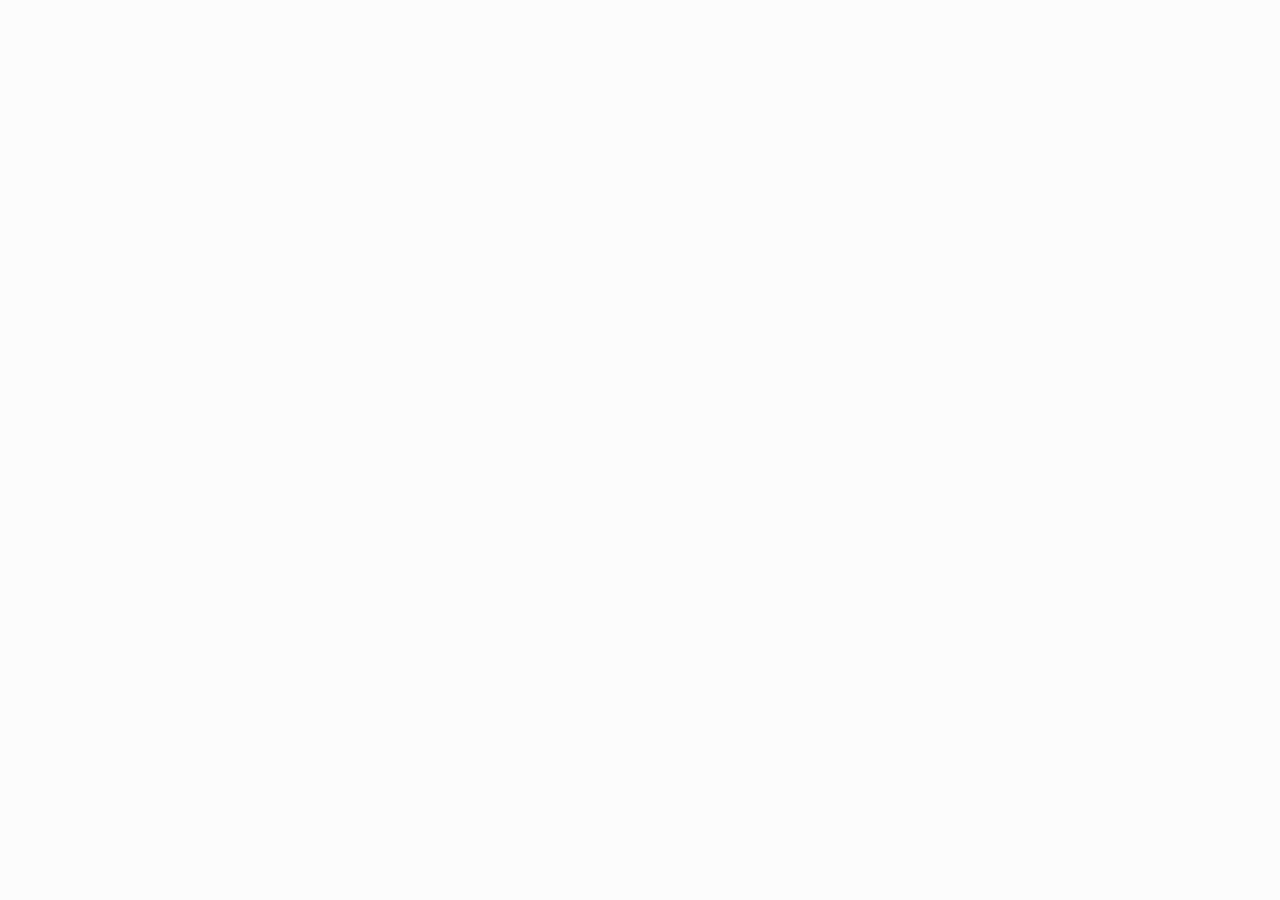
==== cerrar.html @ 4d4b88f6 "First commit" ====
<!DOCTYPE html>
<html>
  <head>
    <!--Import Google Icon Font-->
    <link href="https://fonts.googleapis.com/icon?family=Material+Icons" rel="stylesheet">
    <!--Import materialize.css-->
    <link rel="stylesheet" href="https://cdnjs.cloudflare.com/ajax/libs/materialize/1.0.0/css/materialize.min.css">
    <!--Let browser know website is optimized for mobile-->
    <link rel="stylesheet" href="./styles/style.css">
    <meta name="viewport" content="width=device-width, initial-scale=1.0" charset="utf-8"/>
    <script src="./js/cute-alert.js"></script>
    <link rel="stylesheet" href="./styles/style2.css">
    <title>Cerrar - Abner </title>
  </head>

  <body>
    <div id="contenedor" class="container-fluid">
        
    </div>
    <!--JavaScript at end of body for optimized loading-->
    <script src="https://cdnjs.cloudflare.com/ajax/libs/materialize/1.0.0/js/materialize.min.js"></script>
    <script src="https://code.jquery.com/jquery-3.3.1.min.js"></script>
    <script src="./js/cerrar.js"></script>
    <script src="./js/validacionMenu.js"></script>
  </body>
</html>
---- styles/style.css ----
body{
    padding: 0;
    margin: 0;
    background: rgb(252, 252, 252);
}
.btn{
    margin-top: 10px;

}
.container{
    margin:65px auto;
    width: 35%;
}
@media(max-width: 952px){
    .container{
        width: 60%;
    }
}
    @media(max-width: 475px){
    .container{
        width: 80%;
    }
}

.card-content img{
    display: block;
    margin:auto;
    width: 40%;
    height: 10%;
}

.nav-wrapper img{
    width:20%;
    height: 95%;
}

.nav-wrapper ul{
    z-index: 2;
}

.tabla-clientes{
    border: 1px solid black;
    border-spacing: 0;
    padding: 0;
}

.tabla-clientes thead {
    background-color: rgb(235, 232, 232);
    overflow:auto;
}

.tabla-caja{
    border: 1px solid black;
    border-spacing: 0;
    padding: 0;
}

.tabla-caja thead {
    background-color: rgb(235, 232, 232);
    overflow:auto;
}


.tabla-clientes tbody :hover{
    background-color: #2196f3;
    cursor: pointer;
    color:white;

}

.modalCliente{
    width:90%;
    height: 100%;
}

.tab .active {
    background-color: black !important;
    color:white;
}

.modalNuevoItem{
    height: 300px !important;
}

.eliminar{
    color:rgba(255, 0, 0, 0.603) !important;
}

.eliminar :hover{
    color:red !important;
    cursor: pointer !important;
    font-size: 35px !important;
}

.export{
    color:rgba(0, 0, 255, 0.589) !important;
}

.export :hover{
    color:blue !important;
    cursor: pointer !important;
    font-size: 35px !important;
}

.send{
    color:rgba(0, 255, 76, 0.589) !important;
}

.send :hover{
    color:rgb(0,255,76) !important;
    cursor: pointer !important;
    font-size: 35px !important;
}

.filtros{
    text-align: center;
    padding:10px;
}
---- styles/style2.css ----
@import url("https://fonts.googleapis.com/css2?family=Open+Sans:wght@300;400;600;700&display=swap");
@import url("https://fonts.googleapis.com/css2?family=Dosis:wght@800&display=swap");

.alert-wrapper {
  display: flex;
  width: 100%;
  height: 100%;
  align-items: center;
  justify-content: center;
  margin: 0px auto;
  padding: 0px auto;
  left: 0;
  top: 0;
  overflow: hidden;
  position: fixed;
  background: rgb(0, 0, 0, 0.3);
}

@keyframes open-frame {
  0% {
    transform: scale(1);
  }
  25% {
    transform: scale(0.95);
  }
  50% {
    transform: scale(0.97);
  }
  75% {
    transform: scale(0.93);
  }
  100% {
    transform: scale(1);
  }
}

.alert-frame {
  background: #fff;
  min-height: 400px;
  width: 300px;
  box-shadow: 5px 5px 10px rgb(0, 0, 0, 0.2);
  border-radius: 10px;
  animation: open-frame 0.3s linear;
  z-index: 999999;
}

.alert-header {
  display: flex;
  flex-direction: row;
  height: 175px;
  border-top-left-radius: 5px;
  border-top-right-radius: 5px;
}

.alert-img {
  height: 80px;
  position: absolute;
  left: 0;
  right: 0;
  margin-left: auto;
  margin-right: auto;
  align-self: center;
}

.alert-close {
  width: 30px;
  height: 30px;
  color: rgb(0, 0, 0, 0.2);
  display: flex;
  align-items: center;
  justify-content: center;
  font-family: "Dosis", sans-serif;
  font-weight: 700;
  font-size: 16px;
  cursor: pointer;
  line-height: 30px;
  transition: color 0.5s;
  margin-left: auto;
  margin-right: 5px;
  margin-top: 5px;
}

.alert-close-circle {
  width: 30px;
  height: 30px;
  background: #e4eae7;
  color: #222;
  display: flex;
  align-items: center;
  justify-content: center;
  border-radius: 17.5px;
  margin-top: -15px;
  margin-right: -15px;
  font-family: "Dosis", sans-serif;
  font-weight: 700;
  font-size: 12px;
  cursor: pointer;
  line-height: 30px;
  transition: background 0.5s;
  margin-left: auto;
}

.alert-close-circle:hover {
  background: #fff;
}

.alert-close:hover {
  color: rgb(0, 0, 0, 0.5);
}

.alert-body {
  padding: 30px 30px;
  display: flex;
  flex-direction: column;
  text-align: center;
}

.alert-title {
  font-size: 18px !important;
  font-family: "Open Sans", sans-serif;
  font-weight: 700;
  font-size: 15px;
  margin-bottom: 35px;
  color: #222;
  align-self: center;
}

.alert-message {
  font-size: 15px !important;
  color: #666;
  font-family: "Open Sans", sans-serif;
  font-weight: 400;
  font-size: 15px;
  text-align: center;
  margin-bottom: 35px;
  line-height: 1.6;
  align-self: center;
}

.alert-button {
  min-width: 140px;
  height: 35px;
  border-radius: 20px;
  font-family: "Open Sans", sans-serif;
  font-weight: 400;
  font-size: 15px;
  color: white;
  border: none;
  cursor: pointer;
  transition: background 0.5s;
  padding: 0 15px;
  align-self: center;
  display: inline-flex;
  align-items: center;
  justify-content: center;
}

.alert-button:focus {
  outline: 0;
}

.question-buttons {
  display: flex;
  flex-direction: row;
  justify-content: center;
}

.confirm-button {
  min-width: 100px;
  height: 35px;
  border-radius: 20px;
  font-family: "Open Sans", sans-serif;
  font-weight: 400;
  font-size: 15px;
  color: white;
  border: none;
  cursor: pointer;
  transition: background 0.5s;
  padding: 0 15px;
  margin-right: 10px;
  display: inline-flex;
  align-items: center;
  justify-content: center;
}

.confirm-button:focus {
  outline: 0;
}

.cancel-button {
  min-width: 100px;
  height: 35px;
  border-radius: 20px;
  font-family: "Open Sans", sans-serif;
  font-weight: 400;
  font-size: 15px;
  color: white;
  border: none;
  cursor: pointer;
  padding: 0;
  line-height: 1.6;
  transition: background 0.5s;
  padding: 0 15px;
  display: inline-flex;
  align-items: center;
  justify-content: center;
}

.cancel-button:focus {
  outline: 0;
}

@keyframes open-toast {
  0% {
    transform: scaleX(1) scaleY(1);
  }
  20%,
  45% {
    transform: scaleX(1.35) scaleY(0.1);
  }
  65% {
    transform: scaleX(0.8) scaleY(1.7);
  }
  80% {
    transform: scaleX(0.6) scaleY(0.85);
  }
  100% {
    transform: scaleX(1) scaleY(1);
  }
}

.toast-container {
  top: 15px;
  right: 15px;
  overflow: hidden;
  position: fixed;
  border-radius: 5px;
  box-shadow: 0 0 20px rgb(0, 0, 0, 0.2);
  animation: open-toast 0.3s linear;
  z-index: 999999;
}

.toast-frame {
  padding: 5px 15px;
  display: flex;
  min-width: 100px;
  height: 60px;
  border-top-left-radius: 10px;
  border-top-right-radius: 10px;
  align-items: center;
  flex-wrap: wrap;
}

.toast-img {
  height: 40px;
}

.toast-message {
  font-size: 14px !important;
  font-family: "Open Sans", sans-serif;
  font-weight: 600;
  font-size: 15px;
  color: #fff;
  margin-left: 15px;
}

.toast-close {
  color: rgb(0, 0, 0, 0.2);
  font-family: "Dosis", sans-serif;
  font-weight: 700;
  font-size: 16px;
  cursor: pointer;
  transition: color 0.5s;
  margin-left: 25px;
}

@keyframes timer {
  0% {
    width: 100%;
  }
  25% {
    width: 75%;
  }
  50% {
    width: 50%;
  }
  75% {
    width: 25%;
  }
  100% {
    width: 1%;
  }
}

.toast-timer {
  width: 1%;
  height: 5px;
}

.toast-close:hover {
  color: rgb(0, 0, 0, 0.5);
}

.error-bg {
  background: #d85261;
}

.success-bg {
  background: #2dd284;
}

.warning-bg {
  background: #fada5e;
}

.question-bg {
  background: #779ecb;
}

.error-btn:hover {
  background: #e5a4b4;
}

.success-btn:hover {
  background: #6edaa4;
}

.warning-btn:hover {
  background: #fcecae;
}

.info-btn:hover {
  background: #c3e6fb;
}

.question-btn:hover {
  background: #bacee4;
}

.error-timer {
  background: #e5a4b4;
}

.success-timer {
  background: #6edaa4;
}

.warning-timer {
  background: #fcecae;
}

.info-timer {
  background: #c3e6fb;
}

.info-bg {
  background: #88cef7;
}
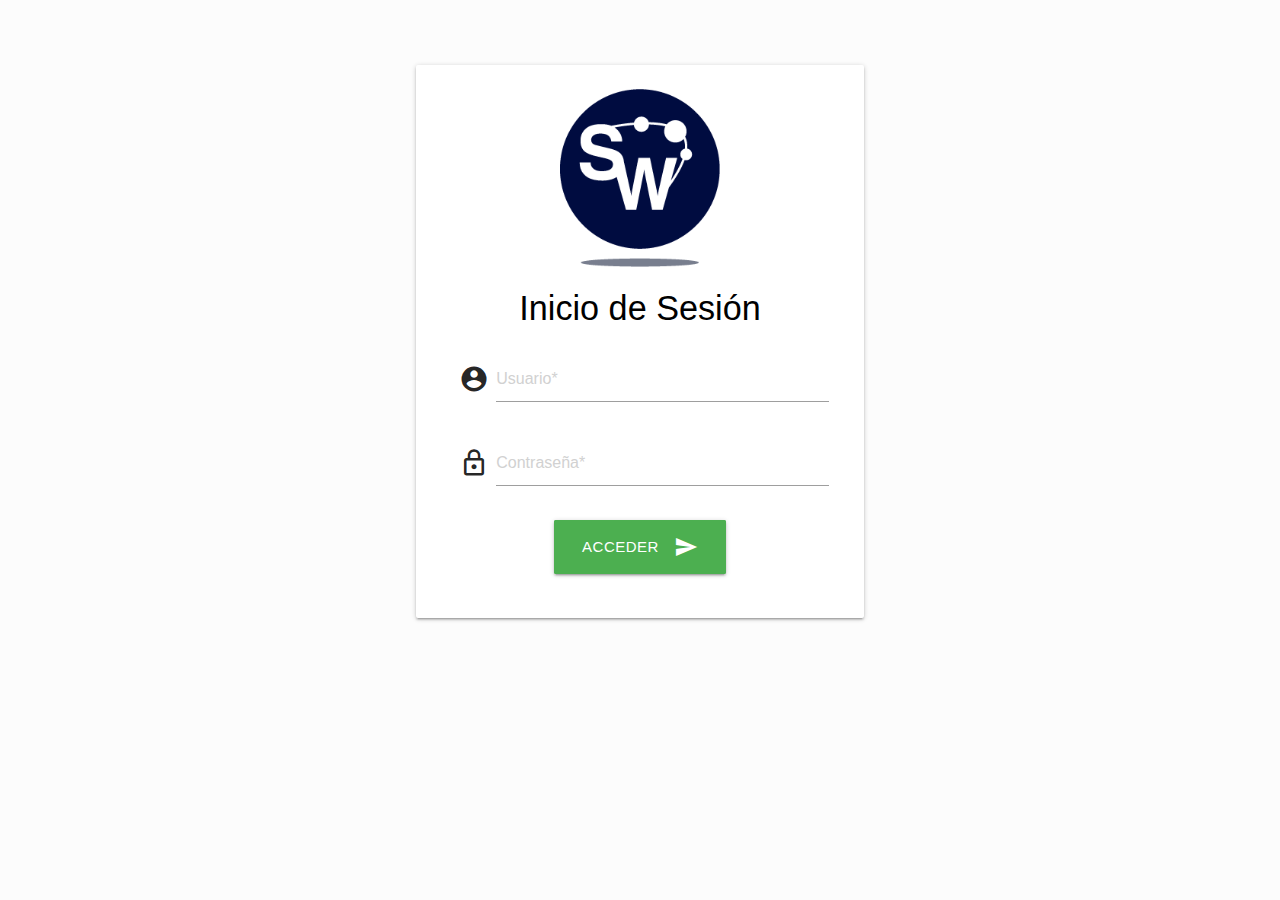
==== commit 205e3f2f: "Fix sideNav" ====
--- a/cerrar.html
+++ b/cerrar.html
@@ -11,6 +11,9 @@
     <script src="./js/cute-alert.js"></script>
     <link rel="stylesheet" href="./styles/style2.css">
     <title>Cerrar - Abner </title>
+    <script>
+                window.location.replace("index.html");
+    </script>
   </head>
 
   <body>
--- a/styles/style.css
+++ b/styles/style.css
@@ -62,7 +62,7 @@
 
 
 .tabla-clientes tbody :hover{
-    background-color: #2196f3;
+    background-color: rgb(59, 143, 59);
     cursor: pointer;
     color:white;
 
